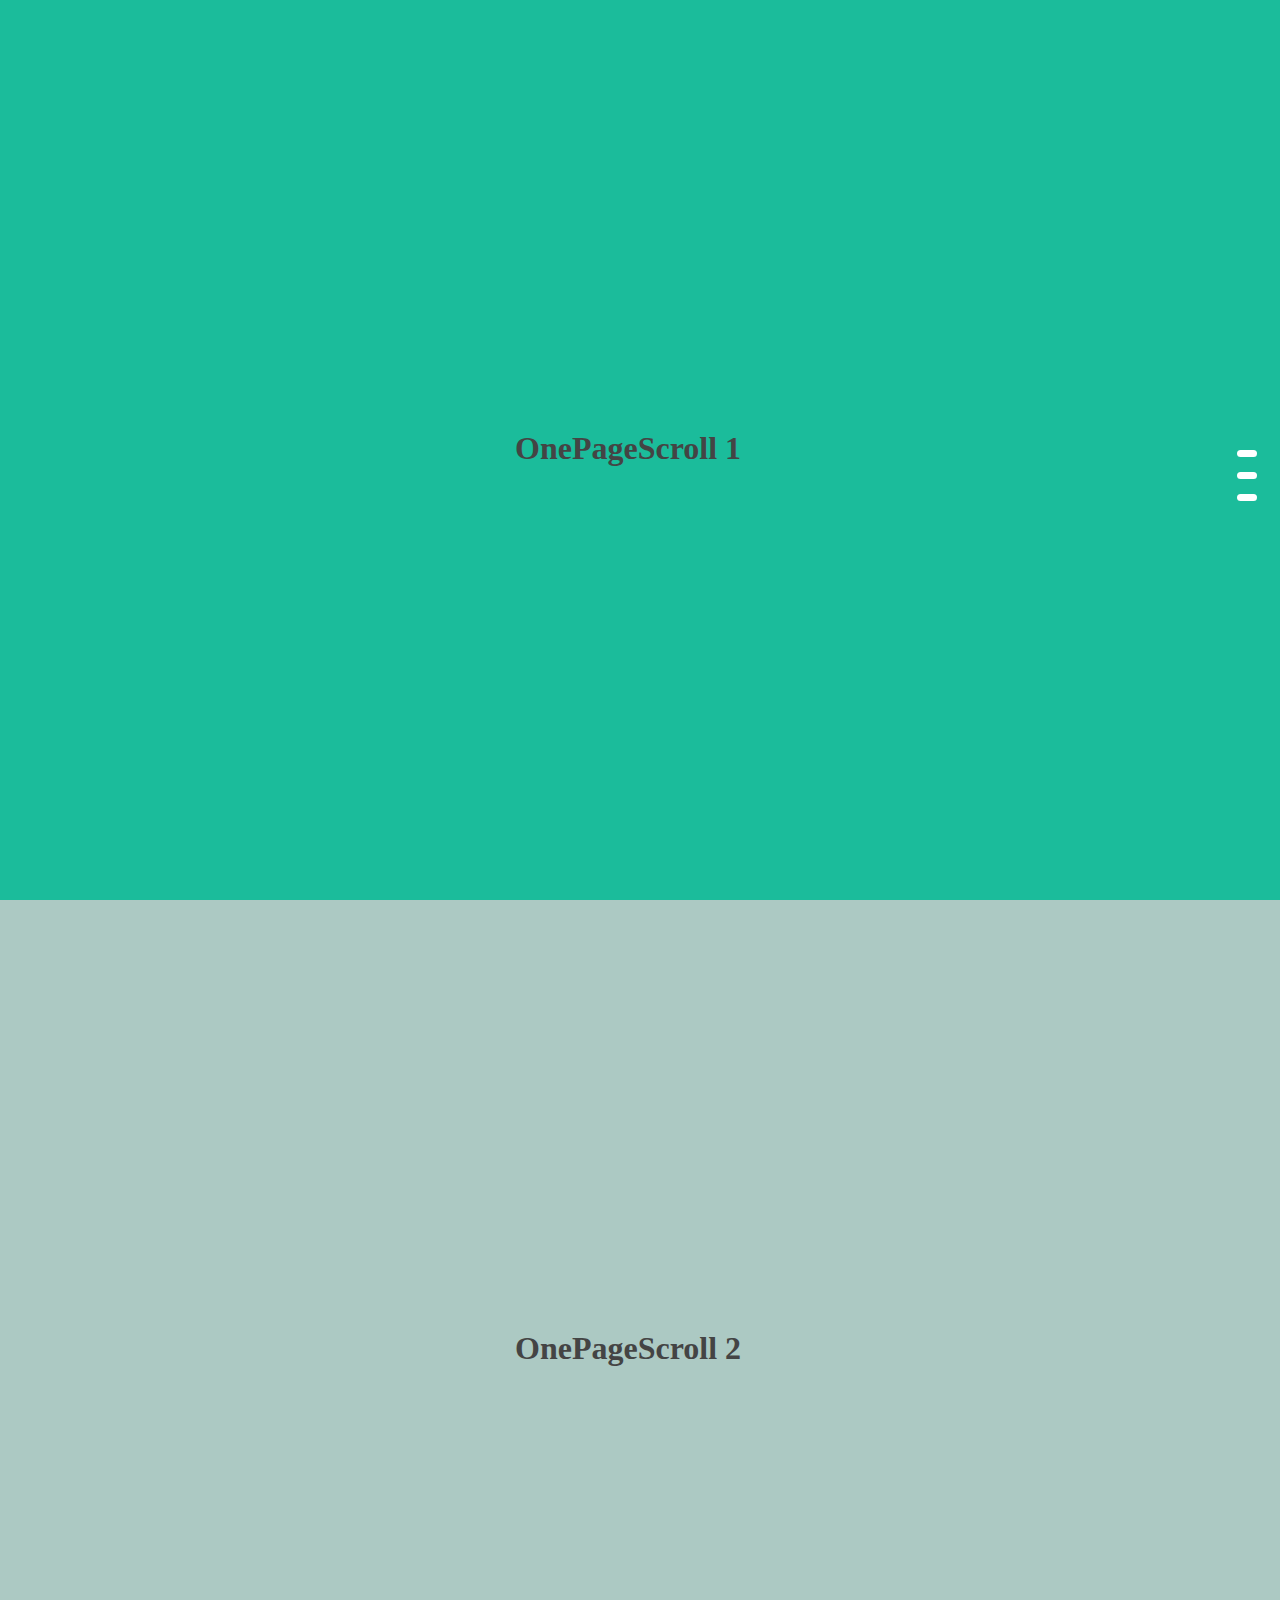
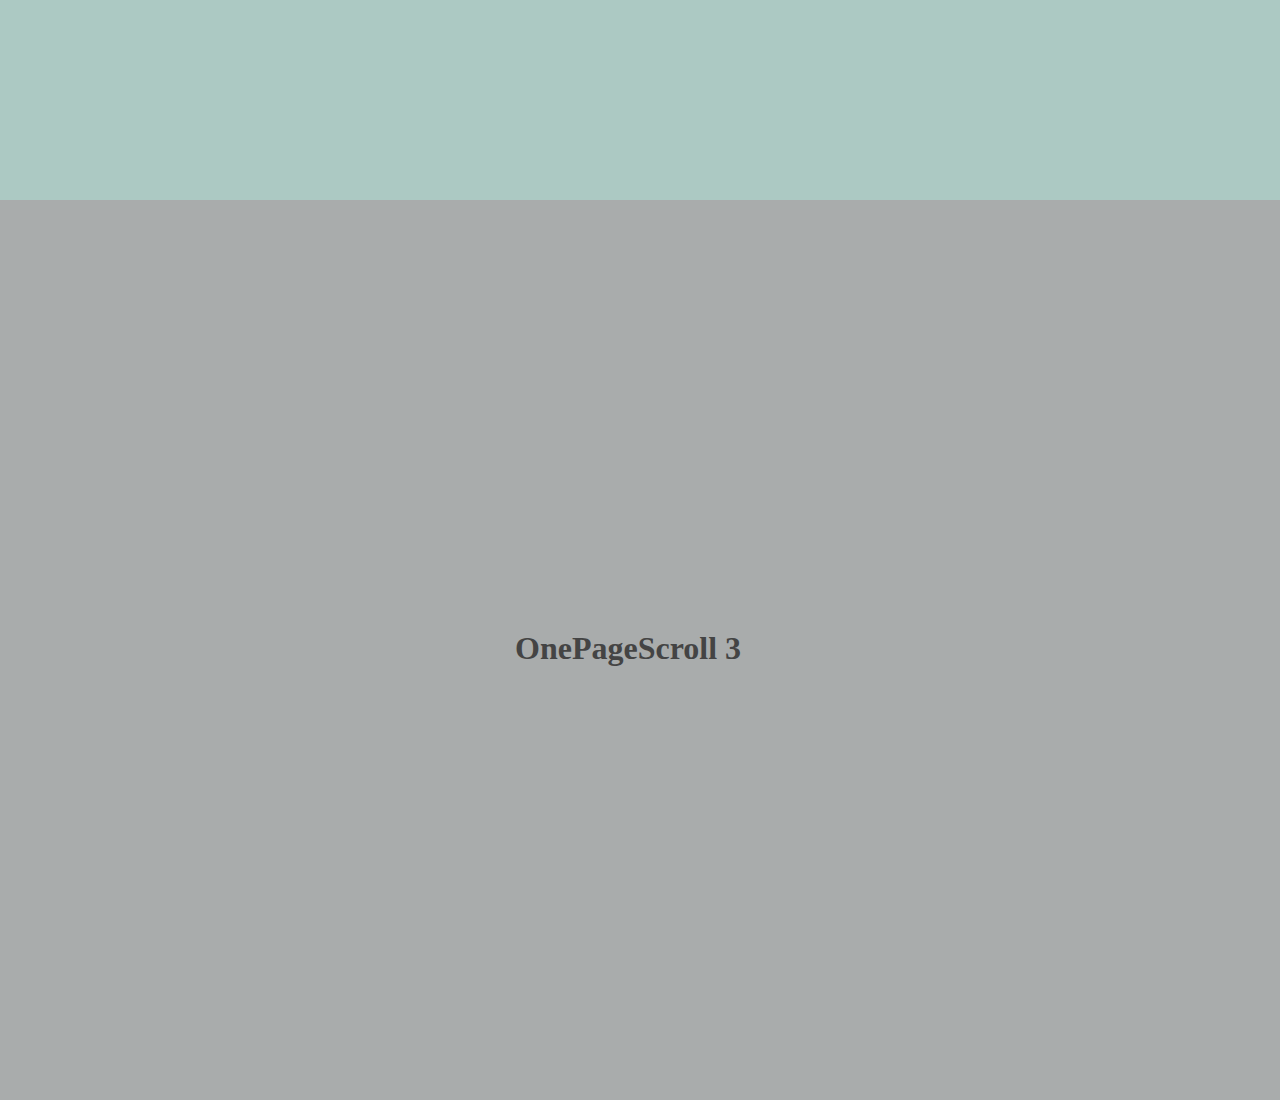
==== one_page_scroll/scroll.html @ a50ff122 "섹션별 offsetTop값 찍어내기" ====
<!DOCTYPE html>
<html lang="en">
<head>
	<meta charset="UTF-8">
	<meta name="viewport" content="width=device-width, initial-scale=1.0">
	<meta http-equiv="X-UA-Compatible" content="ie=edge">
	<link rel="stylesheet" href="./scroll.css">
	<title>onePageScroll</title>
</head>
<body>
	<ul class="btn-slide-page">
		<li><a href="#" class="section-link">Page1</a></li>
		<li><a href="#" class="section-link">Page2</a></li>
		<li><a href="#" class="section-link">Page3</a></li>
	</ul>
	<div id="section1" class="page-section page1">
		<h1>OnePageScroll 1</h1>
	</div>
	<div id="section2" class="page-section page2">
		<h1>OnePageScroll 2</h1>
	</div>
	<div id="section2" class="page-section page3">
		<h1>OnePageScroll 3</h1>
	</div>
	<script src="./scroll.js"></script>
</body>
</html>
---- one_page_scroll/scroll.css ----
* {margin: 0;padding: 0;}
html,body {height: 100%;}
li {list-style: none;}
.btn-slide-page {
	position: fixed;
	top: 50%;
	right: 20px;
	z-index: 1;
}
.btn-slide-page li a {
	display: block;
    width: 20px;
    height: 7px;
    margin-right: 3px;
    text-indent: -999px;
    z-index: 999;
    font-size: 1px;
    color: transparent;
    background: #fff;
    border-radius: 5px;
}
.btn-slide-page li ~ li a {
	margin-top: 15px;
}
.page-section {
	position: relative;
	width: 100%;
	height: 100%;
	color: #444;
	text-align: right;
}
.page1 {
	background-color: #1bbc9b;
}
.page2 {
	background-color: #acc9c3;
}
.page3 {
	background-color: #a9acac;
}
h1 {
	position: absolute;
    top: 50%;
    left: 50%;
    margin: -20px 0 0 -125px;
}
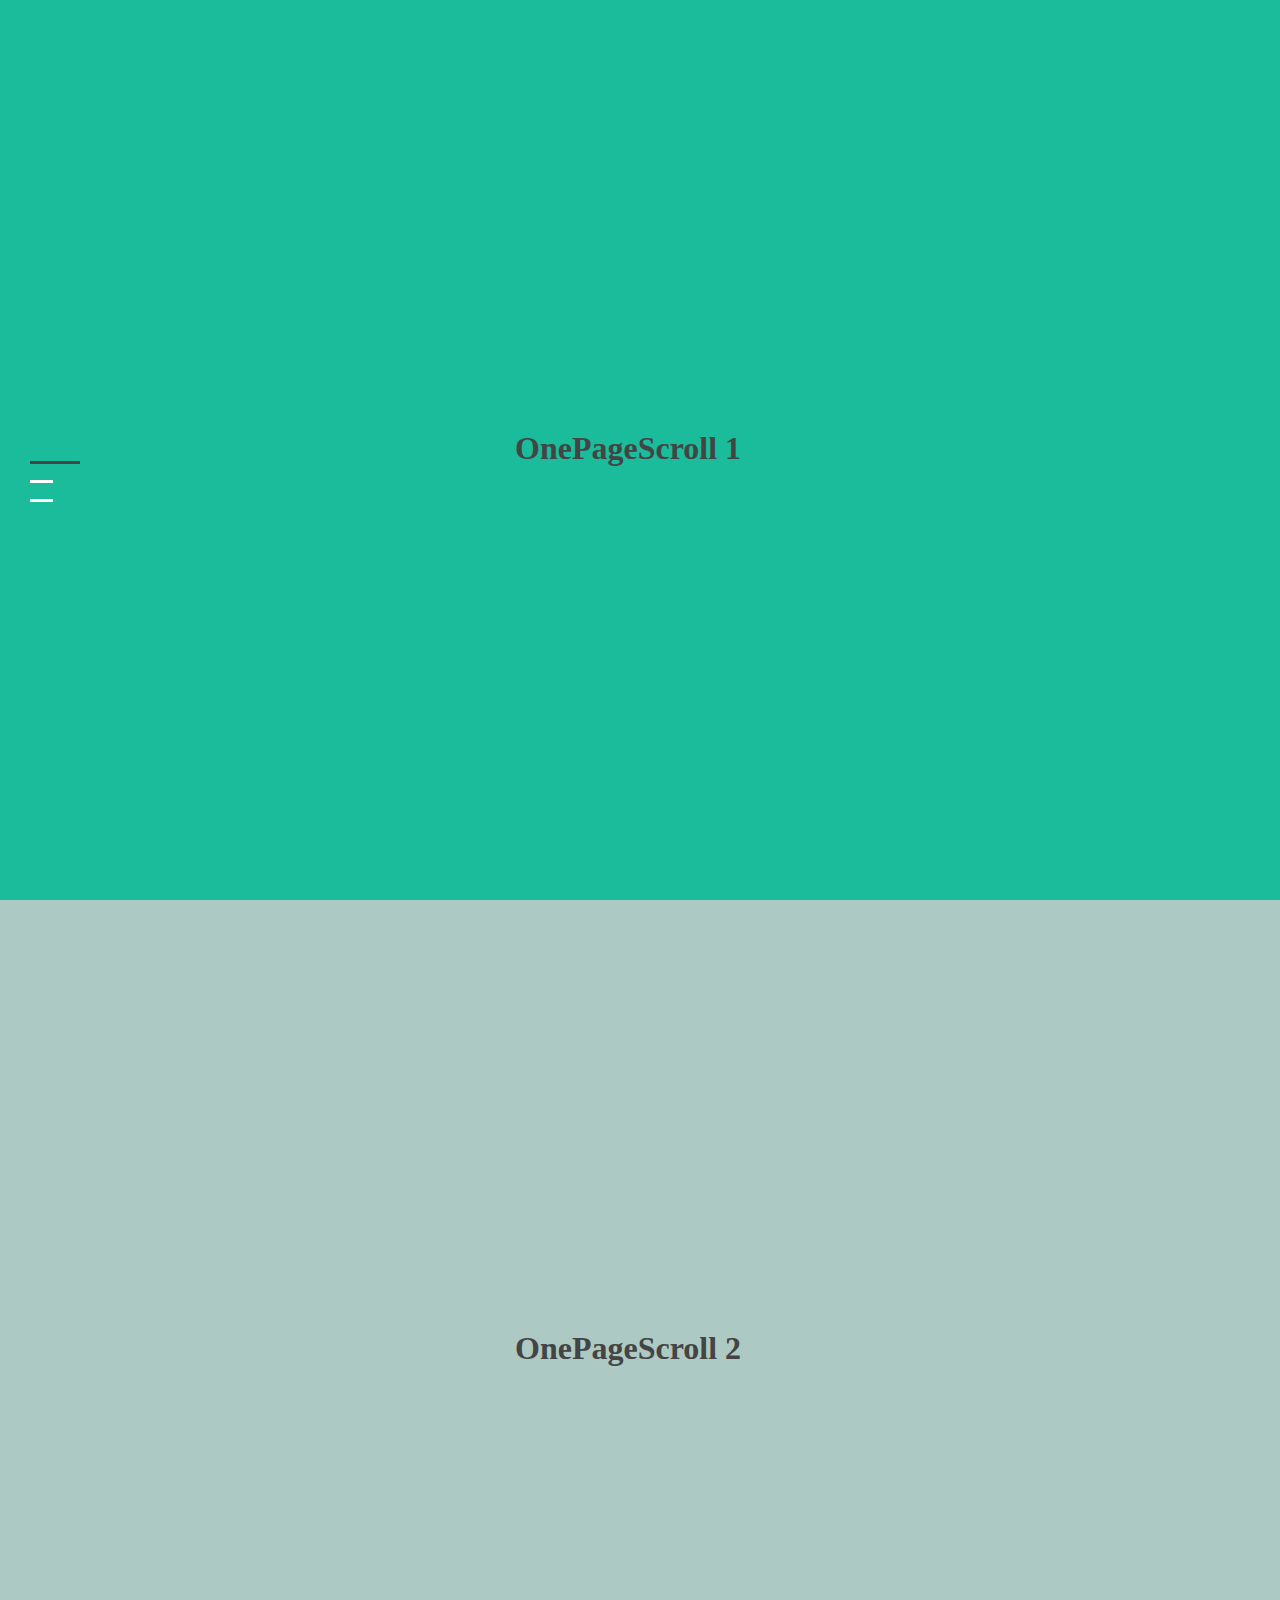
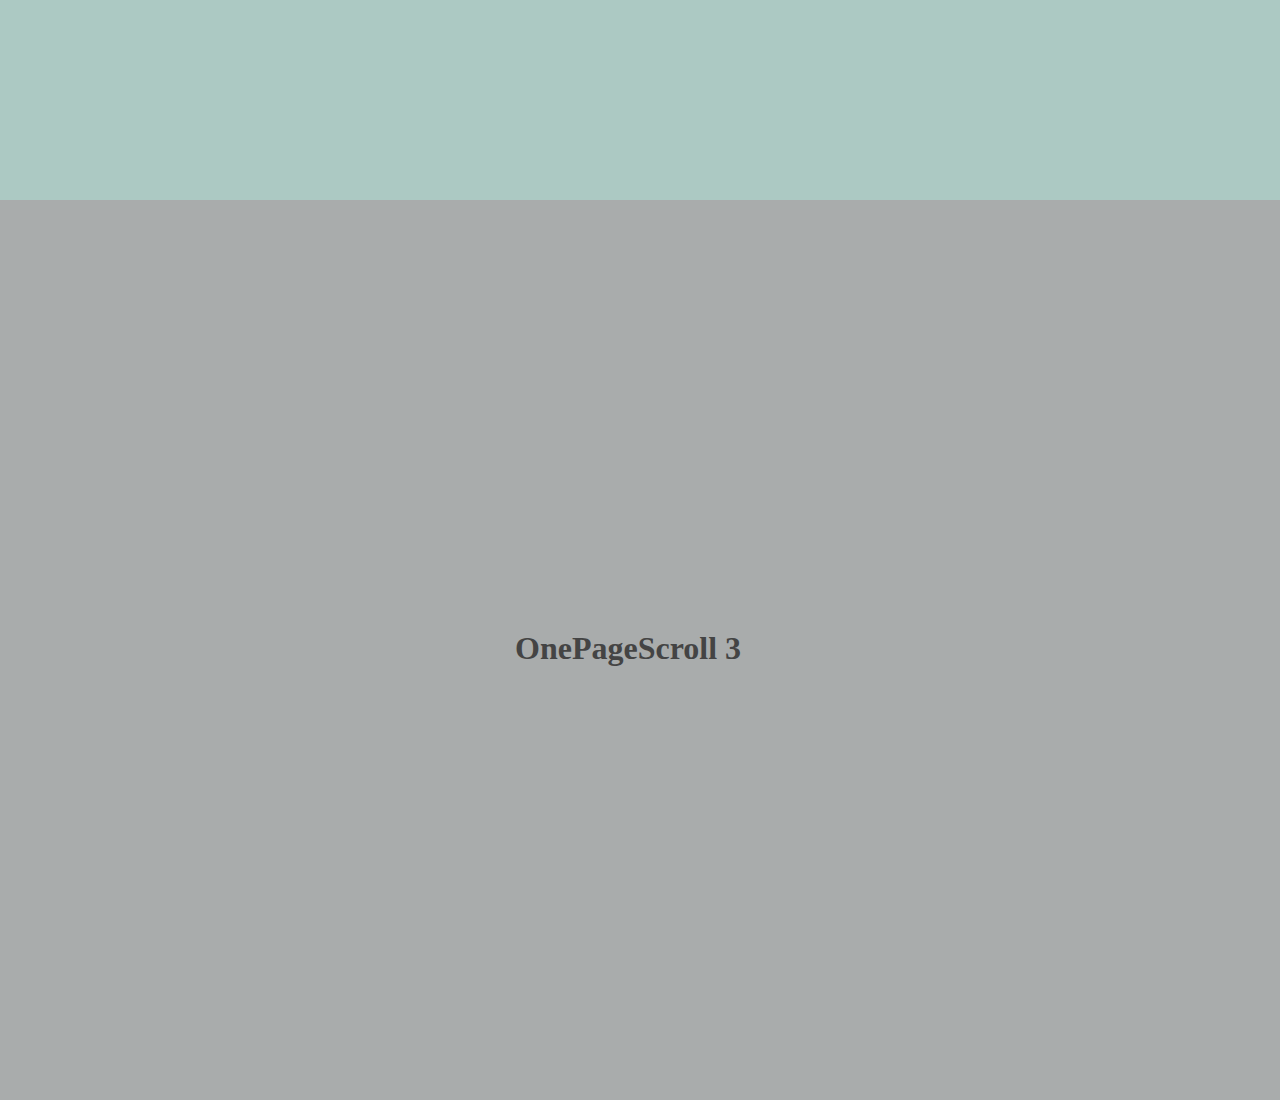
==== commit e2695916: "current 클래스 추가,삭제" ====
--- a/one_page_scroll/scroll.html
+++ b/one_page_scroll/scroll.html
@@ -5,23 +5,26 @@
 	<meta name="viewport" content="width=device-width, initial-scale=1.0">
 	<meta http-equiv="X-UA-Compatible" content="ie=edge">
 	<link rel="stylesheet" href="./scroll.css">
+	<script type="text/javascript" src="js/jquery-1.7.1.js"></script>
 	<title>onePageScroll</title>
 </head>
 <body>
 	<ul class="btn-slide-page">
-		<li><a href="#" class="section-link">Page1</a></li>
-		<li><a href="#" class="section-link">Page2</a></li>
-		<li><a href="#" class="section-link">Page3</a></li>
+		<li class="current"><a href="#">Page1</a></li>
+		<li><a href="#">Page2</a></li>
+		<li><a href="#">Page3</a></li>
 	</ul>
-	<div id="section1" class="page-section page1">
-		<h1>OnePageScroll 1</h1>
-	</div>
-	<div id="section2" class="page-section page2">
-		<h1>OnePageScroll 2</h1>
-	</div>
-	<div id="section2" class="page-section page3">
-		<h1>OnePageScroll 3</h1>
-	</div>
+	<ul class="page-list">
+		<li id="section1" class="page-item page1">
+			<h1>OnePageScroll 1</h1>
+		</li>
+		<li id="section2" class="page-item page2">
+			<h1>OnePageScroll 2</h1>
+		</li>
+		<li id="section3" class="page-item page3">
+			<h1>OnePageScroll 3</h1>
+		</li>
+	</ul>
 	<script src="./scroll.js"></script>
 </body>
 </html>--- a/one_page_scroll/scroll.css
+++ b/one_page_scroll/scroll.css
@@ -4,25 +4,38 @@
 .btn-slide-page {
 	position: fixed;
 	top: 50%;
-	right: 20px;
+	left: 30px;
 	z-index: 1;
 }
+.btn-slide-page li {
+	text-align: left;
+}
 .btn-slide-page li a {
-	display: block;
-    width: 20px;
-    height: 7px;
-    margin-right: 3px;
-    text-indent: -999px;
-    z-index: 999;
-    font-size: 1px;
-    color: transparent;
+	display: inline-block;
+	padding: 5px 0;
+	font-size: 0;
+	line-height: 0;
+}
+.btn-slide-page li a:after {
+    height: 3px;
     background: #fff;
-    border-radius: 5px;
+    width: 23px;
+    height: 3px;
+    background: #fff;
+    content: '';
+    display: inline-block;
+    transition: all 0.5s ease;
 }
-.btn-slide-page li ~ li a {
-	margin-top: 15px;
+.btn-slide-page li.current a:after,
+.btn-slide-page li:hover a:after{
+	width: 50px;
+	background: #444;
 }
-.page-section {
+.page-list {
+	width: 100%;
+	height: 100%;
+}
+.page-item {
 	position: relative;
 	width: 100%;
 	height: 100%;
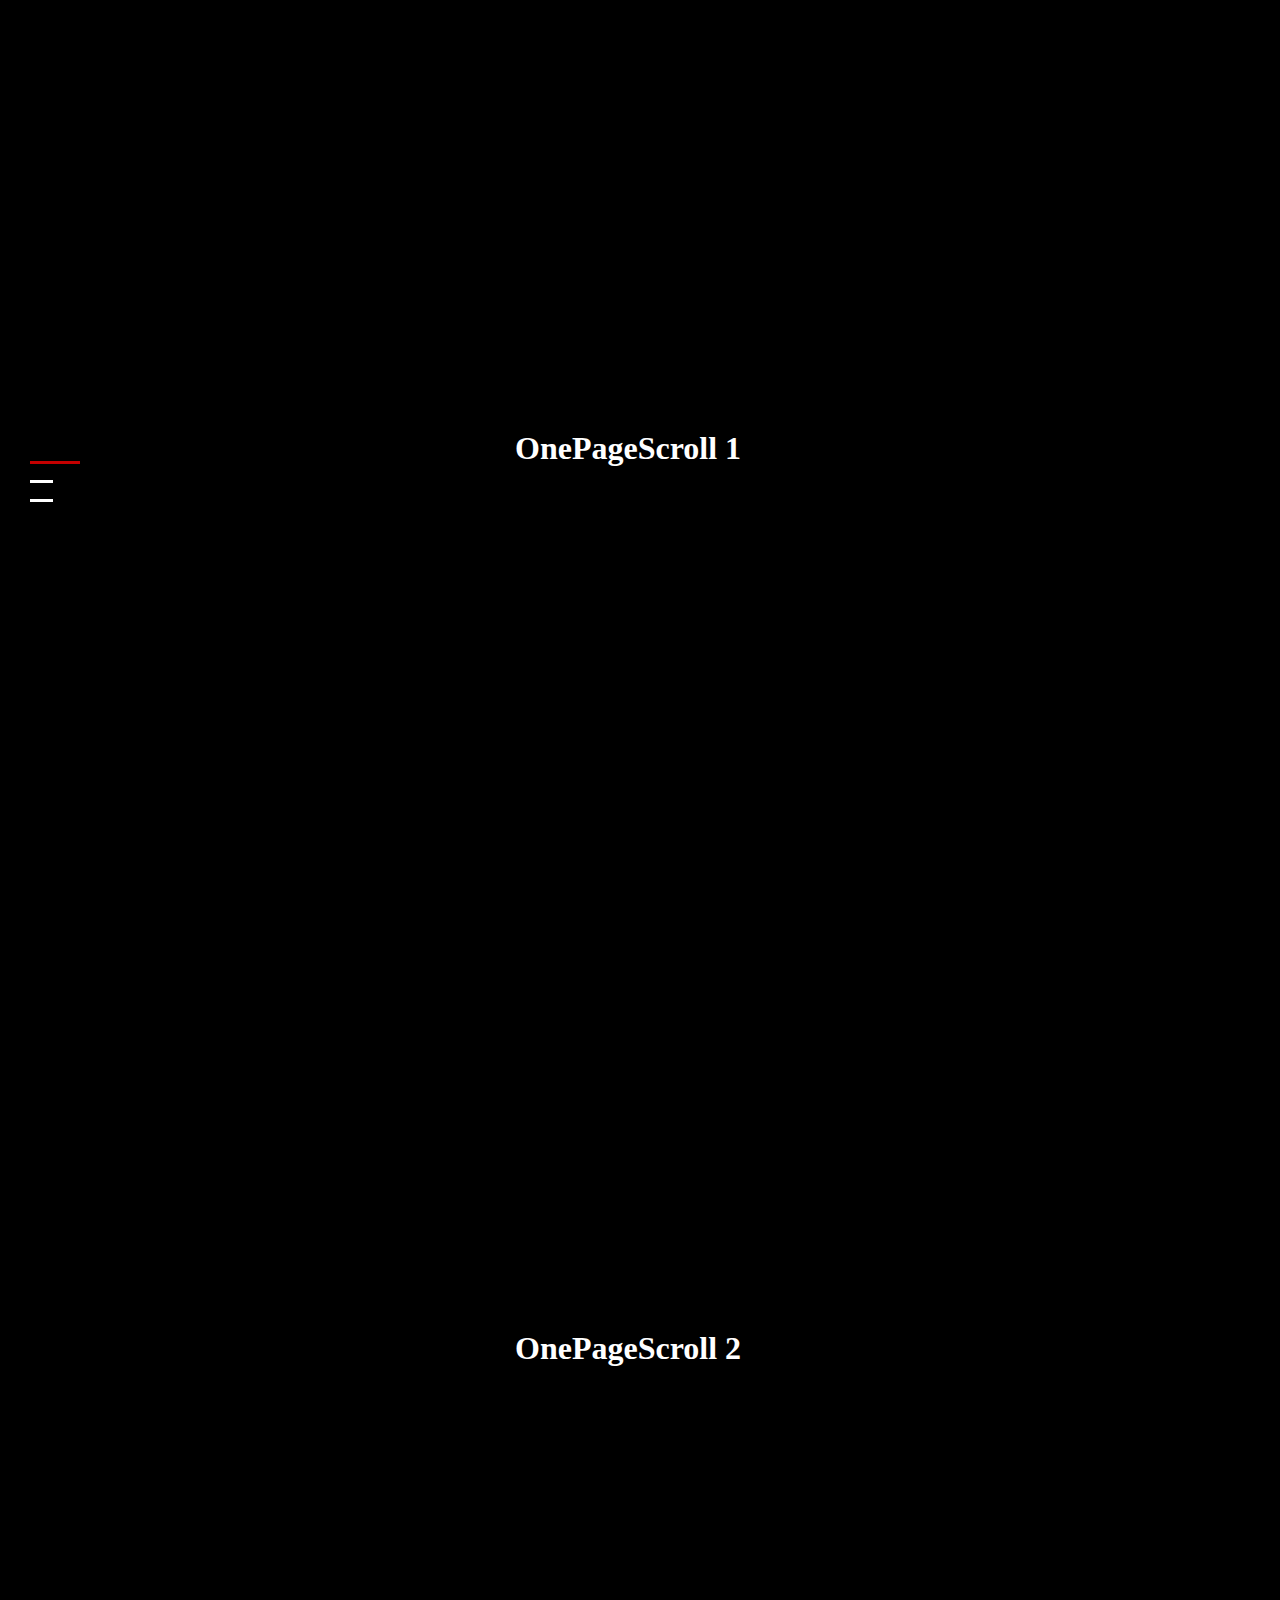
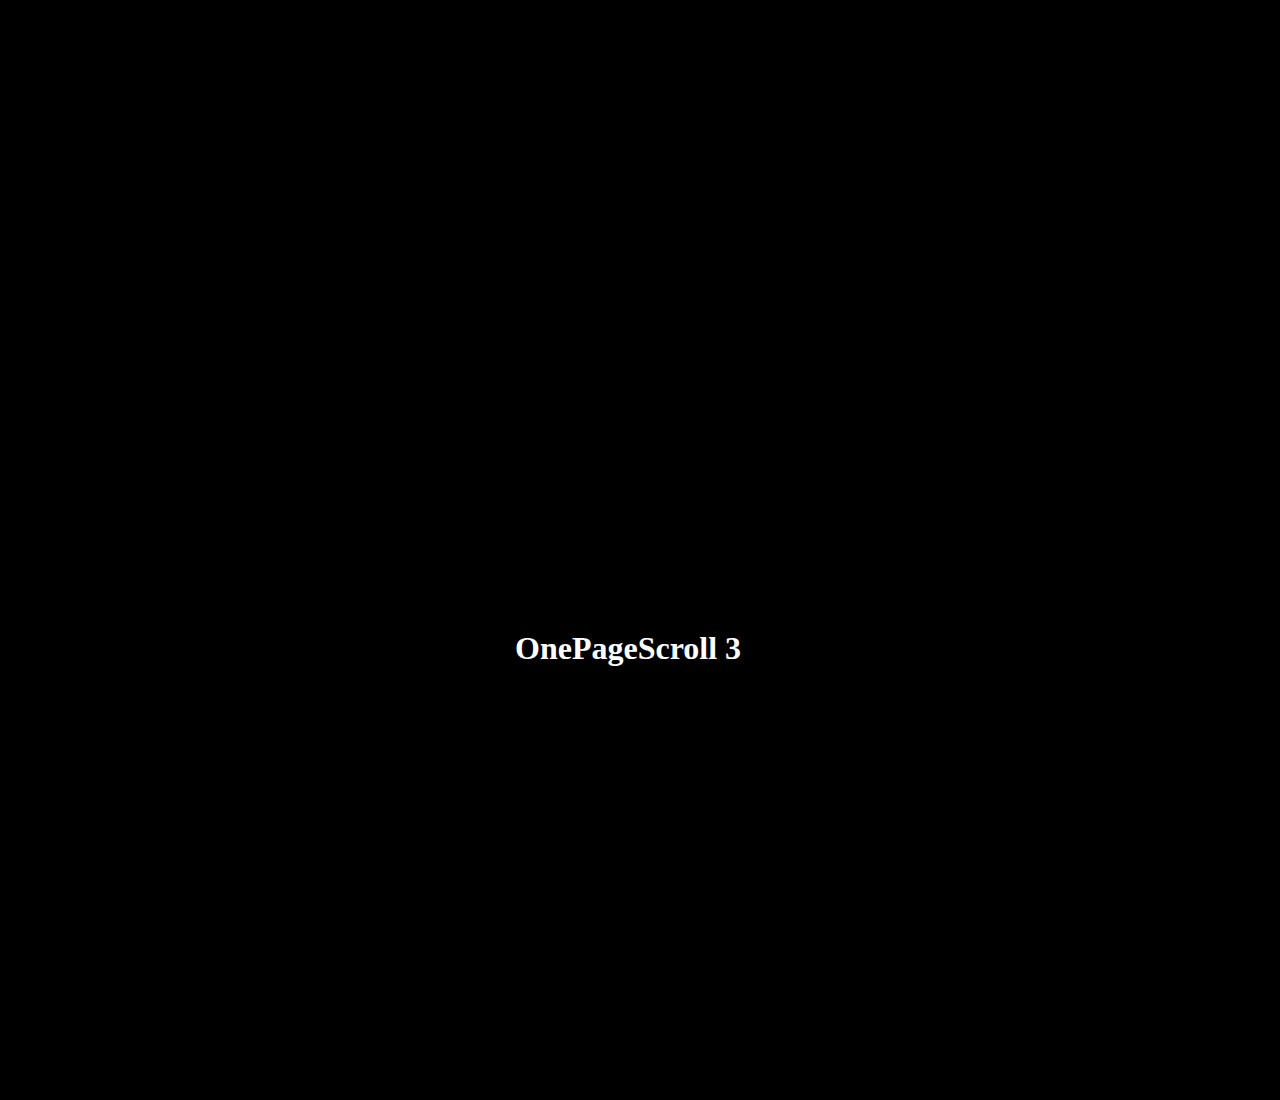
==== commit 37f7f842: "스타일수정" ====
--- a/one_page_scroll/scroll.html
+++ b/one_page_scroll/scroll.html
@@ -15,13 +15,13 @@
 		<li><a href="#">Page3</a></li>
 	</ul>
 	<ul class="page-list">
-		<li id="section1" class="page-item page1">
+		<li id="section1" class="page-item">
 			<h1>OnePageScroll 1</h1>
 		</li>
-		<li id="section2" class="page-item page2">
+		<li id="section2" class="page-item">
 			<h1>OnePageScroll 2</h1>
 		</li>
-		<li id="section3" class="page-item page3">
+		<li id="section3" class="page-item">
 			<h1>OnePageScroll 3</h1>
 		</li>
 	</ul>
--- a/one_page_scroll/scroll.css
+++ b/one_page_scroll/scroll.css
@@ -17,19 +17,17 @@
 	line-height: 0;
 }
 .btn-slide-page li a:after {
-    height: 3px;
-    background: #fff;
+	display: inline-block;
+	content: "";
     width: 23px;
     height: 3px;
     background: #fff;
-    content: '';
-    display: inline-block;
     transition: all 0.5s ease;
 }
 .btn-slide-page li.current a:after,
 .btn-slide-page li:hover a:after{
 	width: 50px;
-	background: #444;
+	background: #c40000;
 }
 .page-list {
 	width: 100%;
@@ -39,17 +37,9 @@
 	position: relative;
 	width: 100%;
 	height: 100%;
-	color: #444;
+	background: #000;
+	color: #fff;
 	text-align: right;
-}
-.page1 {
-	background-color: #1bbc9b;
-}
-.page2 {
-	background-color: #acc9c3;
-}
-.page3 {
-	background-color: #a9acac;
 }
 h1 {
 	position: absolute;
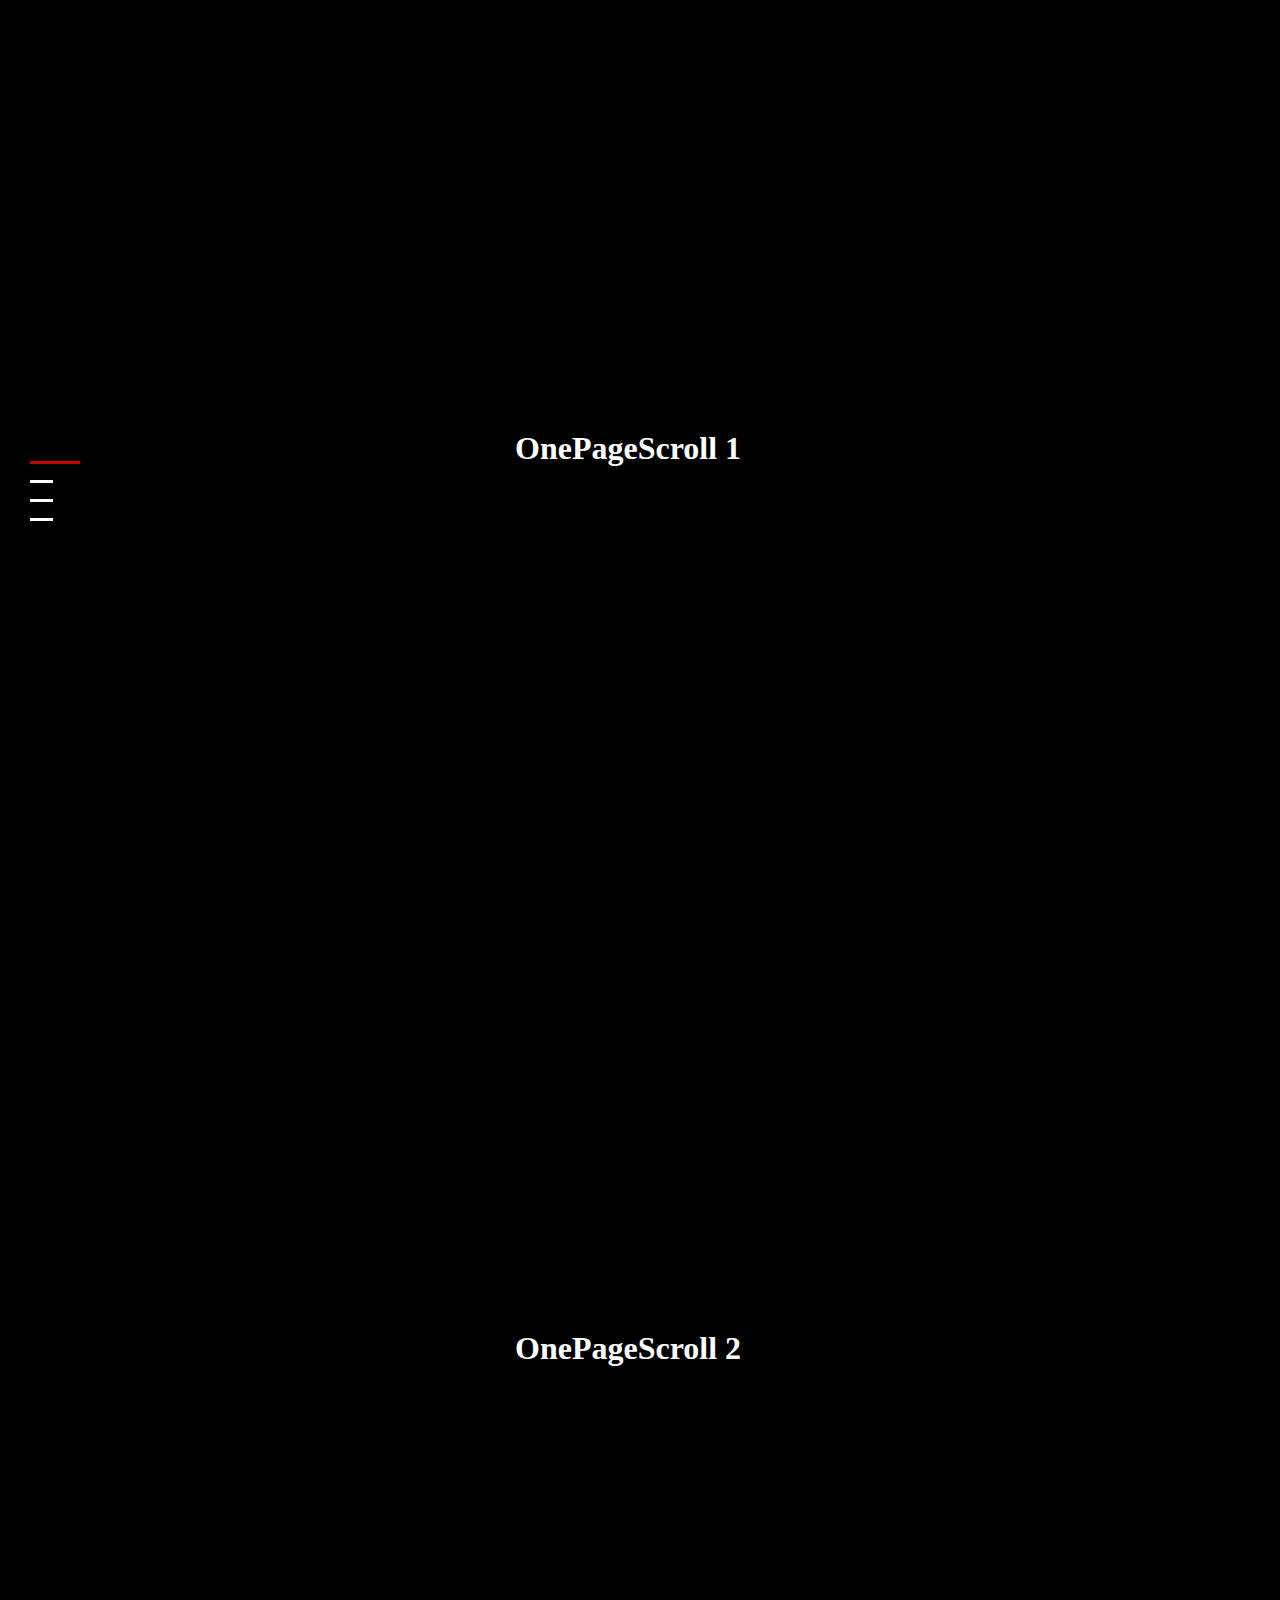
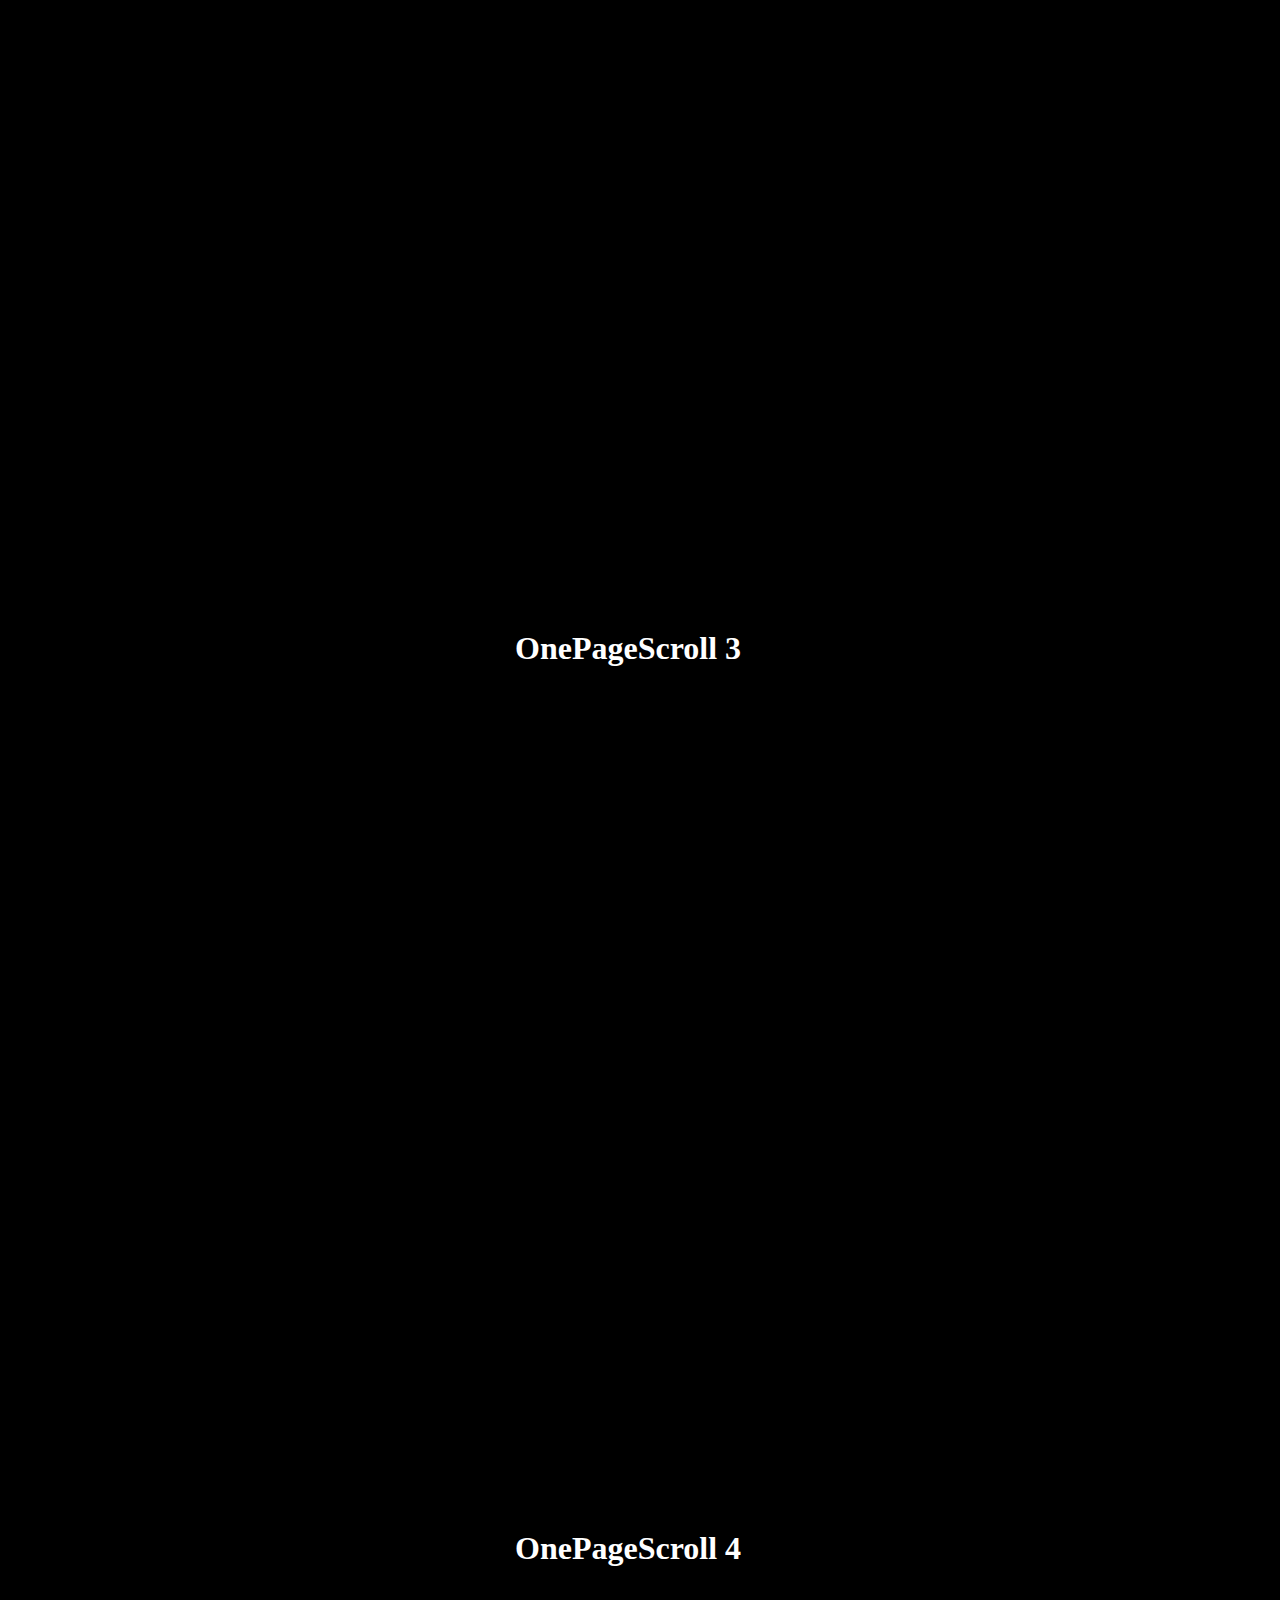
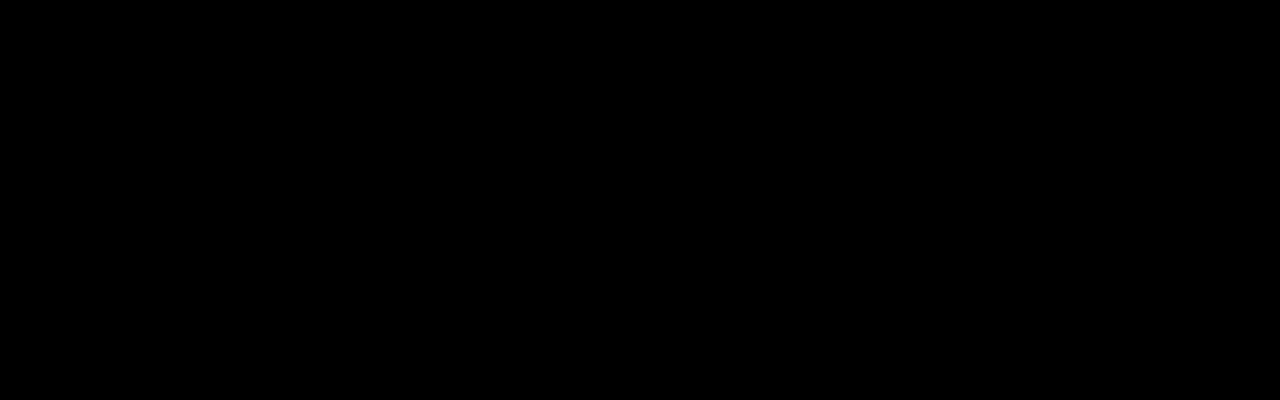
==== commit 6de7c4f0: "test 페이지 추가" ====
--- a/one_page_scroll/scroll.html
+++ b/one_page_scroll/scroll.html
@@ -13,6 +13,7 @@
 		<li class="current"><a href="#">Page1</a></li>
 		<li><a href="#">Page2</a></li>
 		<li><a href="#">Page3</a></li>
+		<li><a href="#">Page4</a></li>
 	</ul>
 	<ul class="page-list">
 		<li id="section1" class="page-item">
@@ -24,6 +25,9 @@
 		<li id="section3" class="page-item">
 			<h1>OnePageScroll 3</h1>
 		</li>
+		<li id="section4" class="page-item">
+			<h1>OnePageScroll 4</h1>
+		</li>
 	</ul>
 	<script src="./scroll.js"></script>
 </body>
--- a/one_page_scroll/scroll.css
+++ b/one_page_scroll/scroll.css
@@ -19,10 +19,10 @@
 .btn-slide-page li a:after {
 	display: inline-block;
 	content: "";
-    width: 23px;
-    height: 3px;
-    background: #fff;
-    transition: all 0.5s ease;
+	width: 23px;
+	height: 3px;
+	background: #fff;
+	transition: all 0.3s ease;
 }
 .btn-slide-page li.current a:after,
 .btn-slide-page li:hover a:after{
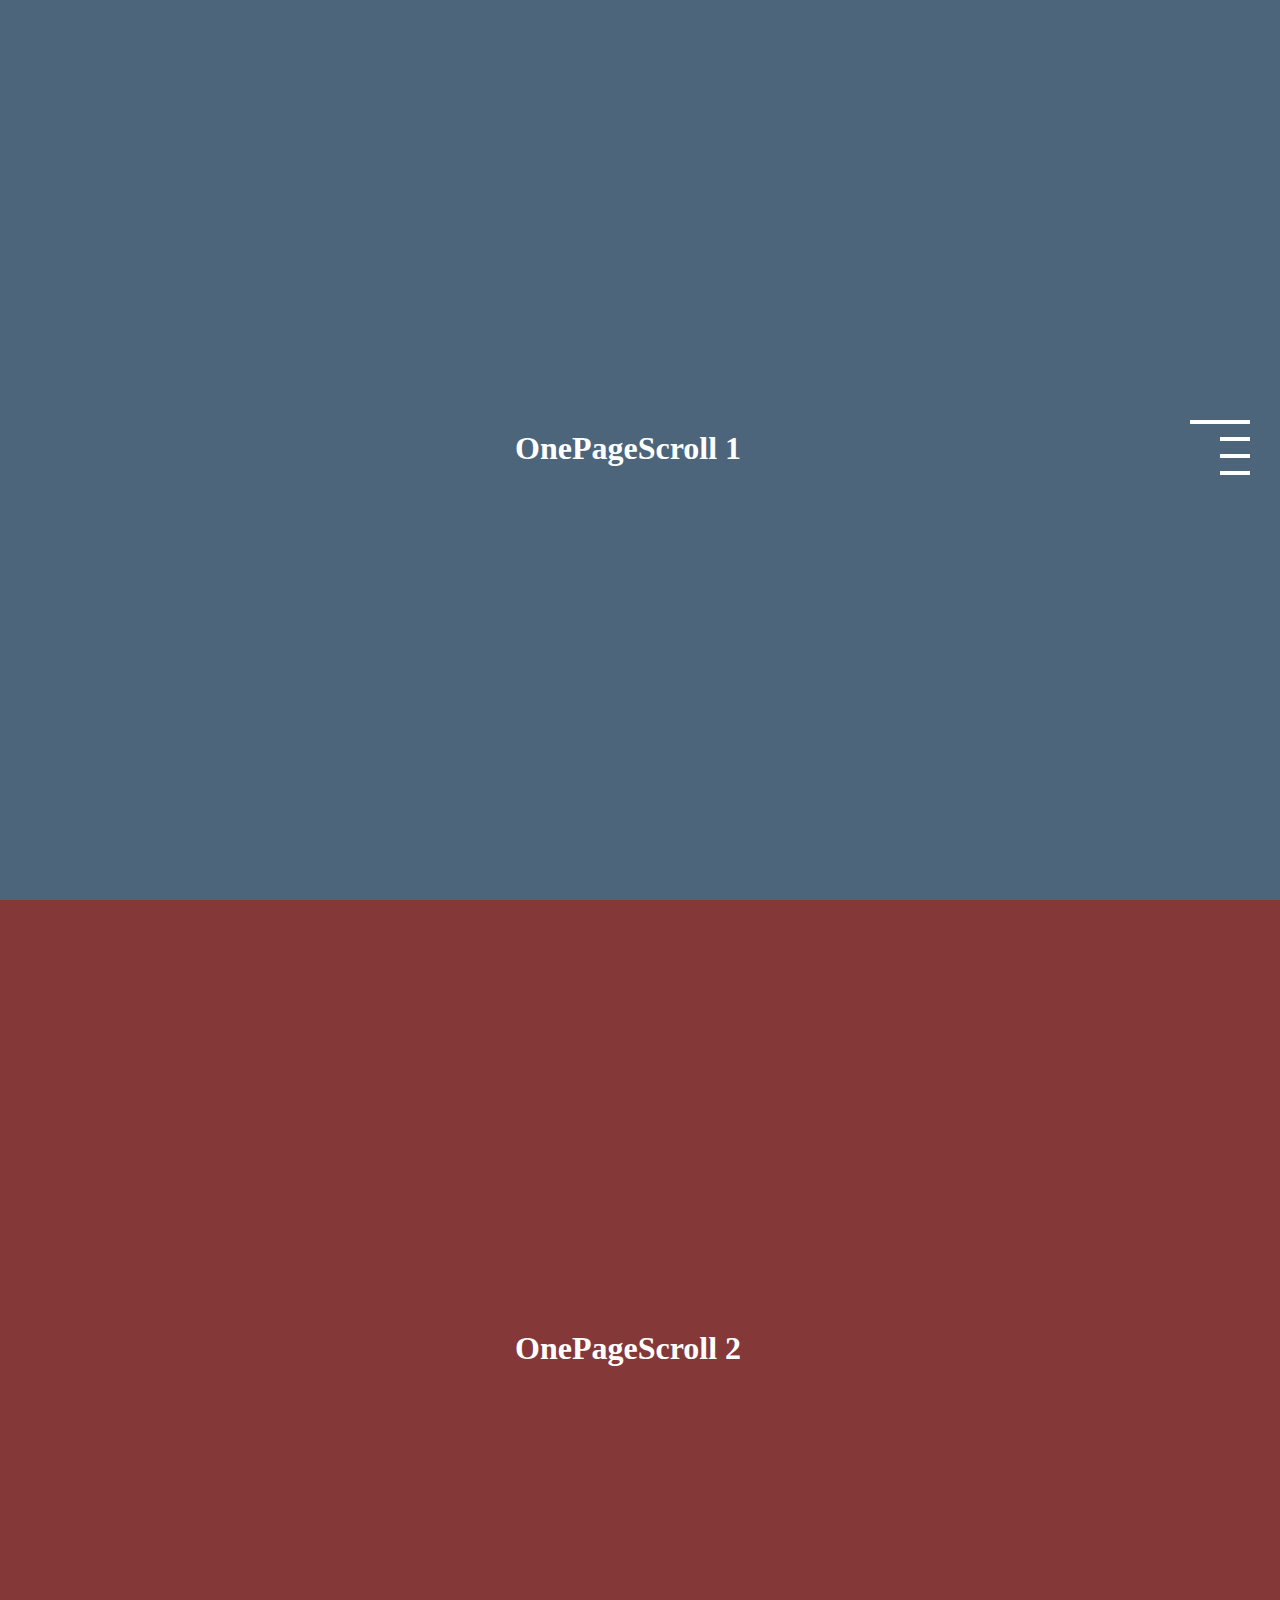
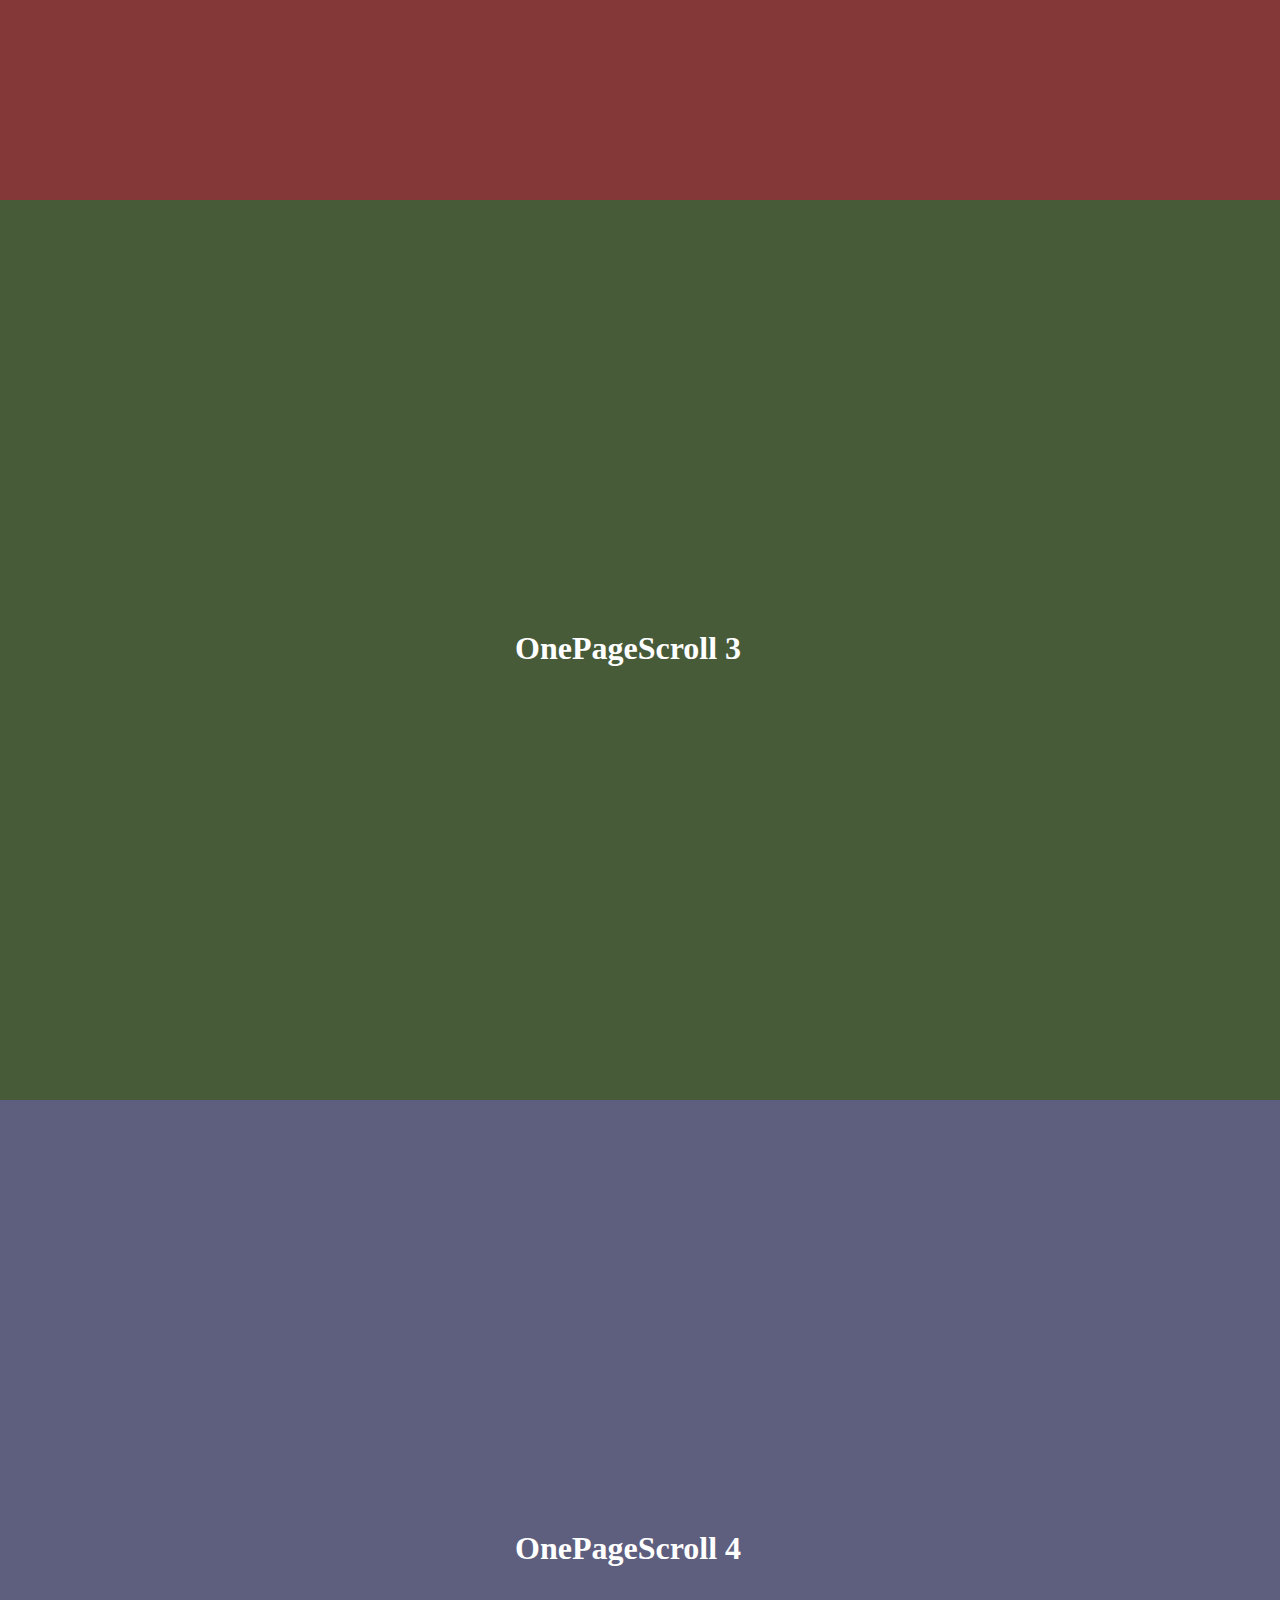
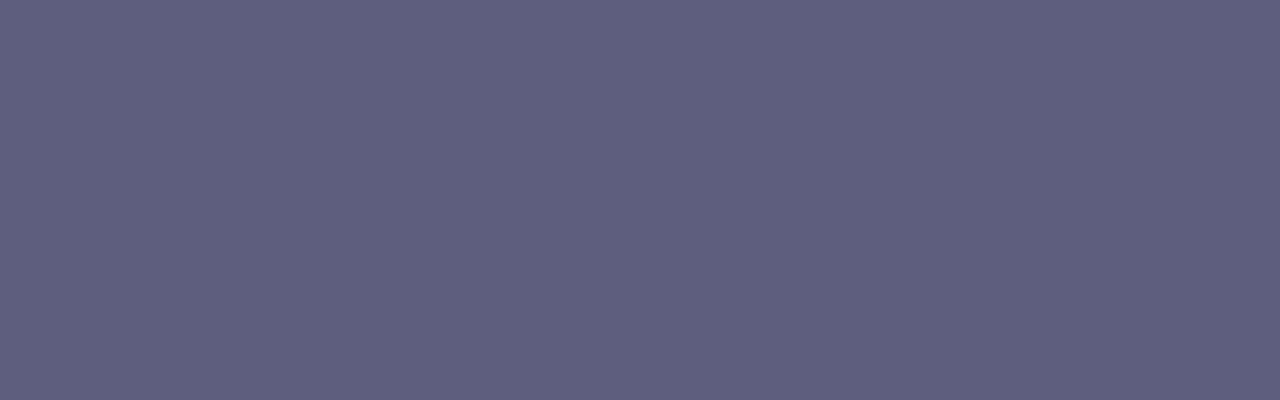
==== commit 635cd685: "작업중" ====
--- a/one_page_scroll/scroll.html
+++ b/one_page_scroll/scroll.html
@@ -1,5 +1,5 @@
 <!DOCTYPE html>
-<html lang="en">
+<html lang="ko">
 <head>
 	<meta charset="UTF-8">
 	<meta name="viewport" content="width=device-width, initial-scale=1.0">
--- a/one_page_scroll/scroll.css
+++ b/one_page_scroll/scroll.css
@@ -3,12 +3,14 @@
 li {list-style: none;}
 .btn-slide-page {
 	position: fixed;
+	margin-top: -40px;
 	top: 50%;
-	left: 30px;
+	right: 30px;
 	z-index: 1;
 }
 .btn-slide-page li {
-	text-align: left;
+	height: 17px;
+	text-align: right;
 }
 .btn-slide-page li a {
 	display: inline-block;
@@ -19,15 +21,13 @@
 .btn-slide-page li a:after {
 	display: inline-block;
 	content: "";
-	width: 23px;
-	height: 3px;
+	width: 30px;
+	height: 4px;
 	background: #fff;
 	transition: all 0.3s ease;
 }
-.btn-slide-page li.current a:after,
-.btn-slide-page li:hover a:after{
-	width: 50px;
-	background: #c40000;
+.btn-slide-page li.current a:after{
+	width: 60px;
 }
 .page-list {
 	width: 100%;
@@ -37,13 +37,24 @@
 	position: relative;
 	width: 100%;
 	height: 100%;
-	background: #000;
 	color: #fff;
 	text-align: right;
+}
+.page-item:first-child {
+	background: #4c657b;
+}
+.page-item:nth-child(2) {
+	background: #843838;
+}
+.page-item:nth-child(3) {
+	background: #475b39;
+}
+.page-item:last-child {
+	background: #5e5e7e;
 }
 h1 {
 	position: absolute;
     top: 50%;
     left: 50%;
-    margin: -20px 0 0 -125px;
+	margin: -20px 0 0 -125px;
 }